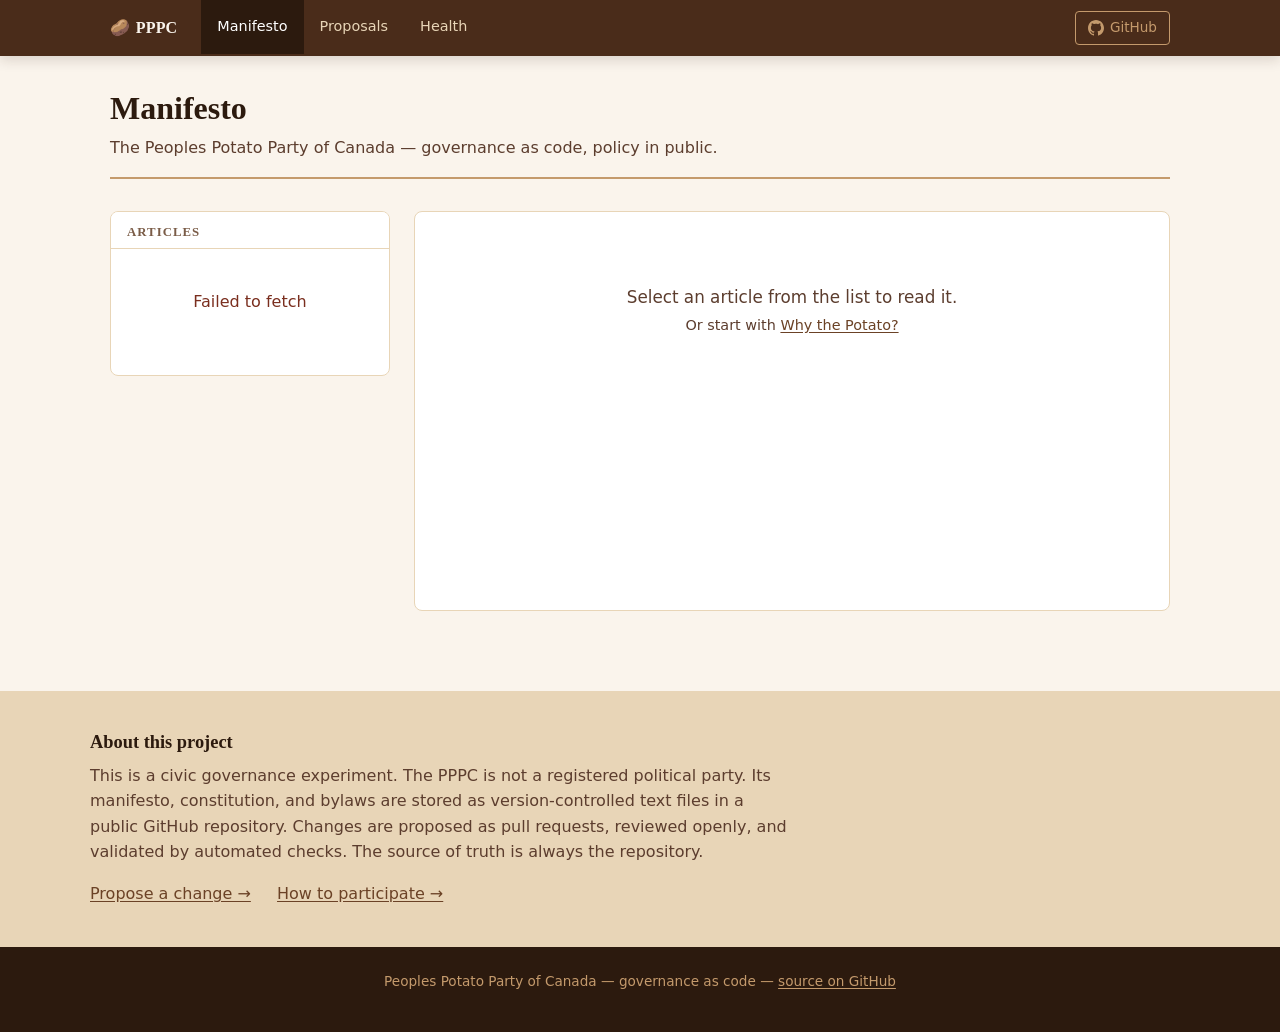
==== site/index.html @ 0935ccc1 "phase 3: GitHub Pages civic participation platform Three-component static site served from site/ via" ====
<!DOCTYPE html>
<html lang="en">
<head>
  <meta charset="UTF-8">
  <meta name="viewport" content="width=device-width, initial-scale=1.0">
  <meta name="description" content="Read the Peoples Potato Party of Canada manifesto — a governance-as-code experiment in open, transparent, evidence-based politics.">
  <title>Manifesto — Peoples Potato Party of Canada</title>
  <link rel="stylesheet" href="./css/main.css">
</head>
<body>

<nav class="site-nav" aria-label="Main navigation">
  <div class="nav-inner">
    <a href="./index.html" class="nav-brand">
      <span class="potato-icon" aria-hidden="true">🥔</span>PPPC
    </a>
    <ul class="nav-links" role="list">
      <li><a href="./index.html" class="active">Manifesto</a></li>
      <li><a href="./proposals.html">Proposals</a></li>
      <li><a href="./dashboard.html">Health</a></li>
    </ul>
    <div class="nav-github">
      <a href="https://github.com/pancakesaregood/potato" target="_blank" rel="noopener">
        <svg width="16" height="16" viewBox="0 0 24 24" fill="currentColor" aria-hidden="true">
          <path d="M12 0C5.37 0 0 5.37 0 12c0 5.3 3.438 9.8 8.205 11.387.6.113.82-.258.82-.577v-2.165c-3.338.726-4.042-1.61-4.042-1.61-.546-1.387-1.333-1.756-1.333-1.756-1.09-.745.083-.729.083-.729 1.205.085 1.84 1.237 1.84 1.237 1.07 1.834 2.807 1.304 3.492.997.108-.775.418-1.305.762-1.605-2.665-.305-5.467-1.334-5.467-5.931 0-1.31.469-2.381 1.236-3.221-.124-.303-.535-1.524.117-3.176 0 0 1.008-.322 3.3 1.23A11.51 11.51 0 0 1 12 5.803c1.02.005 2.047.138 3.006.404 2.29-1.552 3.297-1.23 3.297-1.23.653 1.653.242 2.874.118 3.176.77.84 1.235 1.911 1.235 3.221 0 4.609-2.807 5.624-5.479 5.921.43.372.823 1.102.823 2.222v3.293c0 .322.218.694.825.576C20.565 21.796 24 17.3 24 12c0-6.63-5.37-12-12-12z"/>
        </svg>
        GitHub
      </a>
    </div>
  </div>
</nav>

<main>
  <div class="page-wrap">
    <div class="page-header">
      <h1>Manifesto</h1>
      <p>The Peoples Potato Party of Canada — governance as code, policy in public.</p>
    </div>

    <div class="two-col" id="manifesto-layout">
      <!-- Left panel: article list -->
      <aside class="article-list-panel" aria-label="Article list">
        <h2>Articles</h2>
        <nav aria-label="Manifesto articles">
          <ul class="article-list" id="article-list" role="list">
            <li><div class="state-loading"><div class="spinner"></div></div></li>
          </ul>
        </nav>
      </aside>

      <!-- Right panel: article content -->
      <article class="article-panel" id="article-panel" aria-live="polite" aria-busy="false">
        <div class="state-empty" id="article-welcome">
          <p style="font-size:1.05rem; color:var(--text-secondary);">
            Select an article from the list to read it.<br>
            <span style="font-size:0.9rem;">Or start with
            <a href="#" data-article="why_the_potato.md">Why the Potato?</a></span>
          </p>
        </div>
        <div id="article-content" hidden></div>
      </article>
    </div>
  </div>

  <!-- About section at the bottom -->
  <section style="background: var(--cream-dark); padding: 2.5rem 1.25rem; margin-top: 3rem;">
    <div style="max-width: var(--max-width); margin: 0 auto;">
      <h2 style="margin-top:0; font-size:1.15rem;">About this project</h2>
      <p style="color:var(--text-secondary); max-width:700px;">
        This is a civic governance experiment. The PPPC is not a registered
        political party. Its manifesto, constitution, and bylaws are stored
        as version-controlled text files in a public GitHub repository.
        Changes are proposed as pull requests, reviewed openly, and validated
        by automated checks. The source of truth is always the repository.
      </p>
      <p style="margin-bottom:0;">
        <a href="./proposals.html">Propose a change →</a>
        &emsp;
        <a href="https://github.com/pancakesaregood/potato/blob/main/docs/how_to_participate.md" target="_blank" rel="noopener">How to participate →</a>
      </p>
    </div>
  </section>
</main>

<footer class="site-footer">
  <p>
    Peoples Potato Party of Canada &mdash; governance as code &mdash;
    <a href="https://github.com/pancakesaregood/potato" target="_blank" rel="noopener">source on GitHub</a>
  </p>
</footer>

<script type="module" src="./js/manifesto.js"></script>
</body>
</html>
---- site/css/main.css ----
/* ============================================================
   Peoples Potato Party of Canada — Civic Participation Platform
   Colour palette: soil brown, cream, earth green.
   Consistent with Article 13 (Symbolism of Brown).
   WCAG 2.1 AA target: all text/background combinations ≥ 4.5:1.
   ============================================================ */

/* --- Custom properties --------------------------------------------------- */
:root {
  --brown-darkest:  #2C1A0E;   /* deepest text, headings */
  --brown-dark:     #4A2C1A;   /* nav background, strong accents */
  --brown-mid:      #6B4226;   /* primary brand, links */
  --brown-light:    #8B6248;   /* secondary links, captions */
  --brown-pale:     #C49A6C;   /* borders, dividers */
  --cream-dark:     #E8D5B7;   /* card backgrounds */
  --cream-light:    #FAF4EC;   /* page background */
  --white:          #FFFFFF;
  --text-primary:   #2C1A0E;
  --text-secondary: #5C3D2E;
  --text-muted:     #7A5C47;
  --green-earth:    #3D6B4A;   /* adopted/pass states */
  --green-pale:     #D4EAD8;
  --red-earth:      #7A2E1E;   /* warning/error */
  --red-pale:       #F5D9D4;
  --shadow-sm:      0 1px 3px rgba(44,26,14,0.12);
  --shadow-md:      0 4px 12px rgba(44,26,14,0.15);
  --radius:         4px;
  --radius-md:      8px;
  --font-serif:     Georgia, 'Times New Roman', serif;
  --font-sans:      system-ui, -apple-system, 'Segoe UI', sans-serif;
  --max-width:      1100px;
  --nav-height:     56px;
}

/* --- Reset ---------------------------------------------------------------- */
*, *::before, *::after { box-sizing: border-box; margin: 0; padding: 0; }

html { font-size: 16px; scroll-behavior: smooth; }

body {
  font-family: var(--font-sans);
  background: var(--cream-light);
  color: var(--text-primary);
  line-height: 1.6;
  min-height: 100vh;
  display: flex;
  flex-direction: column;
}

img { max-width: 100%; height: auto; }

/* --- Focus visible -------------------------------------------------------- */
:focus-visible {
  outline: 3px solid var(--brown-mid);
  outline-offset: 2px;
  border-radius: var(--radius);
}

/* --- Typography ----------------------------------------------------------- */
h1, h2, h3, h4 {
  font-family: var(--font-serif);
  color: var(--brown-darkest);
  line-height: 1.3;
}

h1 { font-size: 2rem; }
h2 { font-size: 1.5rem; margin-top: 1.75rem; margin-bottom: 0.5rem; }
h3 { font-size: 1.2rem; margin-top: 1.5rem; margin-bottom: 0.4rem; }
h4 { font-size: 1rem; margin-top: 1.25rem; margin-bottom: 0.3rem; }

p { margin-bottom: 1rem; }

a {
  color: var(--brown-mid);
  text-decoration: underline;
  text-underline-offset: 2px;
}
a:hover { color: var(--brown-dark); }

ul, ol { padding-left: 1.5rem; margin-bottom: 1rem; }
li { margin-bottom: 0.25rem; }

code {
  font-family: 'SFMono-Regular', Consolas, 'Liberation Mono', monospace;
  font-size: 0.875em;
  background: var(--cream-dark);
  padding: 0.1em 0.35em;
  border-radius: var(--radius);
}

pre {
  background: var(--cream-dark);
  border: 1px solid var(--brown-pale);
  border-radius: var(--radius-md);
  padding: 1rem;
  overflow-x: auto;
  margin-bottom: 1rem;
}
pre code { background: none; padding: 0; }

blockquote {
  border-left: 4px solid var(--brown-pale);
  padding-left: 1rem;
  color: var(--text-secondary);
  margin: 1rem 0;
  font-style: italic;
}

table {
  width: 100%;
  border-collapse: collapse;
  margin-bottom: 1.25rem;
  font-size: 0.95rem;
}
th {
  background: var(--brown-dark);
  color: var(--white);
  padding: 0.5rem 0.75rem;
  text-align: left;
  font-family: var(--font-sans);
  font-weight: 600;
}
td { padding: 0.5rem 0.75rem; border-bottom: 1px solid var(--cream-dark); }
tr:nth-child(even) td { background: var(--cream-light); }

hr {
  border: none;
  border-top: 1px solid var(--brown-pale);
  margin: 1.75rem 0;
}

strong { font-weight: 700; }

/* --- Navigation ----------------------------------------------------------- */
.site-nav {
  background: var(--brown-dark);
  height: var(--nav-height);
  position: sticky;
  top: 0;
  z-index: 100;
  box-shadow: var(--shadow-md);
}

.nav-inner {
  max-width: var(--max-width);
  margin: 0 auto;
  padding: 0 1.25rem;
  height: 100%;
  display: flex;
  align-items: center;
  gap: 0;
}

.nav-brand {
  font-family: var(--font-serif);
  font-size: 1rem;
  font-weight: bold;
  color: var(--cream-light);
  text-decoration: none;
  letter-spacing: 0.01em;
  flex-shrink: 0;
  padding-right: 1.5rem;
}
.nav-brand:hover { color: var(--white); }

.nav-brand .potato-icon { font-style: normal; margin-right: 0.35em; }

.nav-links {
  display: flex;
  list-style: none;
  padding: 0;
  margin: 0;
  gap: 0;
  flex: 1;
}

.nav-links a {
  display: block;
  padding: 0 1rem;
  height: var(--nav-height);
  line-height: var(--nav-height);
  color: var(--cream-dark);
  text-decoration: none;
  font-size: 0.9rem;
  transition: background 0.15s, color 0.15s;
}
.nav-links a:hover,
.nav-links a.active {
  background: var(--brown-darkest);
  color: var(--white);
}

.nav-github {
  margin-left: auto;
  flex-shrink: 0;
}
.nav-github a {
  display: flex;
  align-items: center;
  gap: 0.4em;
  font-size: 0.85rem;
  color: var(--brown-pale);
  text-decoration: none;
  padding: 0.35rem 0.75rem;
  border: 1px solid var(--brown-pale);
  border-radius: var(--radius);
}
.nav-github a:hover { color: var(--white); border-color: var(--white); }

/* --- Page layout ---------------------------------------------------------- */
.page-wrap {
  max-width: var(--max-width);
  margin: 0 auto;
  padding: 2rem 1.25rem;
  flex: 1;
  width: 100%;
}

.page-header {
  margin-bottom: 2rem;
  padding-bottom: 1rem;
  border-bottom: 2px solid var(--brown-pale);
}
.page-header h1 { margin-bottom: 0.35rem; }
.page-header p { color: var(--text-secondary); margin: 0; font-size: 1rem; }

/* --- Hero (home page) ----------------------------------------------------- */
.hero {
  background: var(--brown-dark);
  color: var(--cream-light);
  padding: 3.5rem 1.25rem;
  text-align: center;
}
.hero-inner { max-width: 760px; margin: 0 auto; }
.hero h1 {
  font-family: var(--font-serif);
  font-size: 2.25rem;
  color: var(--white);
  margin-bottom: 0.75rem;
}
.hero .tagline {
  font-size: 1.1rem;
  color: var(--cream-dark);
  margin-bottom: 0;
  line-height: 1.65;
}
.hero .hero-badge {
  display: inline-block;
  margin-bottom: 1.25rem;
  font-size: 3rem;
  line-height: 1;
}

/* --- Cards ---------------------------------------------------------------- */
.card {
  background: var(--white);
  border: 1px solid var(--cream-dark);
  border-radius: var(--radius-md);
  padding: 1.25rem 1.5rem;
  box-shadow: var(--shadow-sm);
}

.card-grid {
  display: grid;
  grid-template-columns: repeat(auto-fit, minmax(280px, 1fr));
  gap: 1.25rem;
  margin-top: 1.5rem;
}

.card h2 { font-size: 1.15rem; margin-top: 0; margin-bottom: 0.4rem; }
.card p { color: var(--text-secondary); font-size: 0.95rem; margin-bottom: 0; }

.card-link {
  display: inline-block;
  margin-top: 0.85rem;
  color: var(--brown-mid);
  font-size: 0.9rem;
  font-weight: 600;
  text-decoration: none;
}
.card-link:hover { color: var(--brown-dark); text-decoration: underline; }

/* --- Two-column layout (manifesto browser) -------------------------------- */
.two-col {
  display: grid;
  grid-template-columns: 280px 1fr;
  gap: 1.5rem;
  align-items: start;
}

.article-list-panel {
  background: var(--white);
  border: 1px solid var(--cream-dark);
  border-radius: var(--radius-md);
  overflow: hidden;
  position: sticky;
  top: calc(var(--nav-height) + 1.25rem);
  max-height: calc(100vh - var(--nav-height) - 2.5rem);
  overflow-y: auto;
}

.article-list-panel h2 {
  font-size: 0.8rem;
  text-transform: uppercase;
  letter-spacing: 0.08em;
  color: var(--text-muted);
  padding: 0.75rem 1rem 0.5rem;
  margin: 0;
  border-bottom: 1px solid var(--cream-dark);
  position: sticky;
  top: 0;
  background: var(--white);
  z-index: 1;
}

.article-list {
  list-style: none;
  padding: 0;
  margin: 0;
}

.article-list li a {
  display: block;
  padding: 0.65rem 1rem;
  font-size: 0.875rem;
  color: var(--text-primary);
  text-decoration: none;
  border-bottom: 1px solid var(--cream-light);
  transition: background 0.1s;
  line-height: 1.4;
}
.article-list li a:hover { background: var(--cream-light); }
.article-list li a.active {
  background: var(--cream-dark);
  color: var(--brown-dark);
  font-weight: 600;
}

/* --- Article content panel ------------------------------------------------ */
.article-panel {
  background: var(--white);
  border: 1px solid var(--cream-dark);
  border-radius: var(--radius-md);
  padding: 2rem 2.25rem;
  min-height: 400px;
}

.article-panel .article-meta {
  font-size: 0.85rem;
  color: var(--text-muted);
  margin-bottom: 1.5rem;
  padding-bottom: 1rem;
  border-bottom: 1px solid var(--cream-dark);
}

/* --- Loading / error states ----------------------------------------------- */
.state-loading,
.state-error,
.state-empty {
  padding: 2.5rem 1.5rem;
  text-align: center;
  color: var(--text-muted);
}
.state-error { color: var(--red-earth); }

.spinner {
  display: inline-block;
  width: 1.5rem;
  height: 1.5rem;
  border: 3px solid var(--cream-dark);
  border-top-color: var(--brown-mid);
  border-radius: 50%;
  animation: spin 0.75s linear infinite;
  margin-bottom: 0.75rem;
}
@keyframes spin { to { transform: rotate(360deg); } }

/* --- Badges --------------------------------------------------------------- */
.badge {
  display: inline-block;
  padding: 0.2em 0.55em;
  border-radius: 999px;
  font-size: 0.75rem;
  font-weight: 600;
  line-height: 1;
  vertical-align: middle;
}
.badge-open  { background: var(--green-pale);  color: var(--green-earth); }
.badge-draft { background: var(--cream-dark);  color: var(--text-muted); }
.badge-label { background: var(--cream-dark);  color: var(--brown-mid); }

/* --- PR list (proposals) -------------------------------------------------- */
.pr-list {
  list-style: none;
  padding: 0;
  margin: 0;
  display: flex;
  flex-direction: column;
  gap: 0.85rem;
}

.pr-item {
  background: var(--white);
  border: 1px solid var(--cream-dark);
  border-radius: var(--radius-md);
  padding: 1rem 1.25rem;
  box-shadow: var(--shadow-sm);
}

.pr-item-title {
  font-size: 1rem;
  font-weight: 600;
  margin-bottom: 0.3rem;
}
.pr-item-title a { color: var(--text-primary); text-decoration: none; }
.pr-item-title a:hover { color: var(--brown-mid); text-decoration: underline; }

.pr-item-meta {
  font-size: 0.83rem;
  color: var(--text-muted);
  display: flex;
  flex-wrap: wrap;
  gap: 0.5rem;
  align-items: center;
}

/* --- Stats grid (dashboard) ----------------------------------------------- */
.stats-grid {
  display: grid;
  grid-template-columns: repeat(auto-fit, minmax(180px, 1fr));
  gap: 1rem;
  margin-bottom: 2rem;
}

.stat-card {
  background: var(--white);
  border: 1px solid var(--cream-dark);
  border-radius: var(--radius-md);
  padding: 1.25rem;
  text-align: center;
  box-shadow: var(--shadow-sm);
}
.stat-card .stat-value {
  font-family: var(--font-serif);
  font-size: 2rem;
  font-weight: bold;
  color: var(--brown-mid);
  line-height: 1.2;
  display: block;
}
.stat-card .stat-label {
  font-size: 0.8rem;
  color: var(--text-muted);
  text-transform: uppercase;
  letter-spacing: 0.06em;
  margin-top: 0.3rem;
  display: block;
}

/* --- Commit list ---------------------------------------------------------- */
.commit-list {
  list-style: none;
  padding: 0;
  margin: 0;
  display: flex;
  flex-direction: column;
  gap: 0;
}
.commit-item {
  display: flex;
  gap: 0.75rem;
  align-items: baseline;
  padding: 0.65rem 0;
  border-bottom: 1px solid var(--cream-dark);
  font-size: 0.9rem;
}
.commit-item:last-child { border-bottom: none; }
.commit-sha {
  font-family: monospace;
  font-size: 0.8rem;
  color: var(--text-muted);
  flex-shrink: 0;
  width: 5ch;
  overflow: hidden;
}
.commit-msg { flex: 1; color: var(--text-primary); }
.commit-date { flex-shrink: 0; color: var(--text-muted); font-size: 0.8rem; }

/* --- Submit CTA ----------------------------------------------------------- */
.submit-cta {
  background: var(--brown-dark);
  color: var(--cream-light);
  border-radius: var(--radius-md);
  padding: 2rem;
  margin-top: 2rem;
}
.submit-cta h2 { color: var(--white); margin-top: 0; font-size: 1.25rem; }
.submit-cta p { color: var(--cream-dark); margin-bottom: 1.25rem; font-size: 0.95rem; }

.btn {
  display: inline-block;
  padding: 0.6rem 1.4rem;
  border-radius: var(--radius);
  font-size: 0.95rem;
  font-weight: 600;
  text-decoration: none;
  cursor: pointer;
  transition: background 0.15s, color 0.15s;
  border: 2px solid transparent;
}
.btn-primary {
  background: var(--cream-light);
  color: var(--brown-dark);
}
.btn-primary:hover { background: var(--white); color: var(--brown-darkest); }

.btn-outline {
  background: transparent;
  color: var(--cream-light);
  border-color: var(--cream-dark);
}
.btn-outline:hover { background: var(--cream-light); color: var(--brown-dark); }

/* --- Section header ------------------------------------------------------- */
.section-heading {
  font-size: 0.8rem;
  text-transform: uppercase;
  letter-spacing: 0.08em;
  color: var(--text-muted);
  margin-bottom: 0.85rem;
  padding-bottom: 0.4rem;
  border-bottom: 1px solid var(--cream-dark);
}

/* --- Footer --------------------------------------------------------------- */
.site-footer {
  background: var(--brown-darkest);
  color: var(--brown-pale);
  padding: 1.5rem 1.25rem;
  font-size: 0.85rem;
  text-align: center;
}
.site-footer a { color: var(--brown-pale); }
.site-footer a:hover { color: var(--cream-light); }

/* --- Pipeline status badge ------------------------------------------------ */
.pipeline-badge {
  display: inline-flex;
  align-items: center;
  gap: 0.4em;
  font-size: 0.85rem;
  padding: 0.3em 0.75em;
  border-radius: 999px;
  font-weight: 600;
}
.pipeline-pass { background: var(--green-pale); color: var(--green-earth); }
.pipeline-fail { background: var(--red-pale);   color: var(--red-earth); }
.pipeline-unknown { background: var(--cream-dark); color: var(--text-muted); }

/* --- Responsive ----------------------------------------------------------- */
@media (max-width: 760px) {
  .two-col {
    grid-template-columns: 1fr;
  }

  .article-list-panel {
    position: static;
    max-height: none;
  }

  /* On mobile, hide content panel until an article is selected */
  .article-panel.hidden-mobile { display: none; }
  .article-list-panel.hidden-mobile { display: none; }

  h1 { font-size: 1.6rem; }
  .hero h1 { font-size: 1.75rem; }

  .nav-links { display: none; }
  .nav-brand { font-size: 0.95rem; }

  .article-panel { padding: 1.25rem; }

  .stats-grid { grid-template-columns: repeat(2, 1fr); }
}
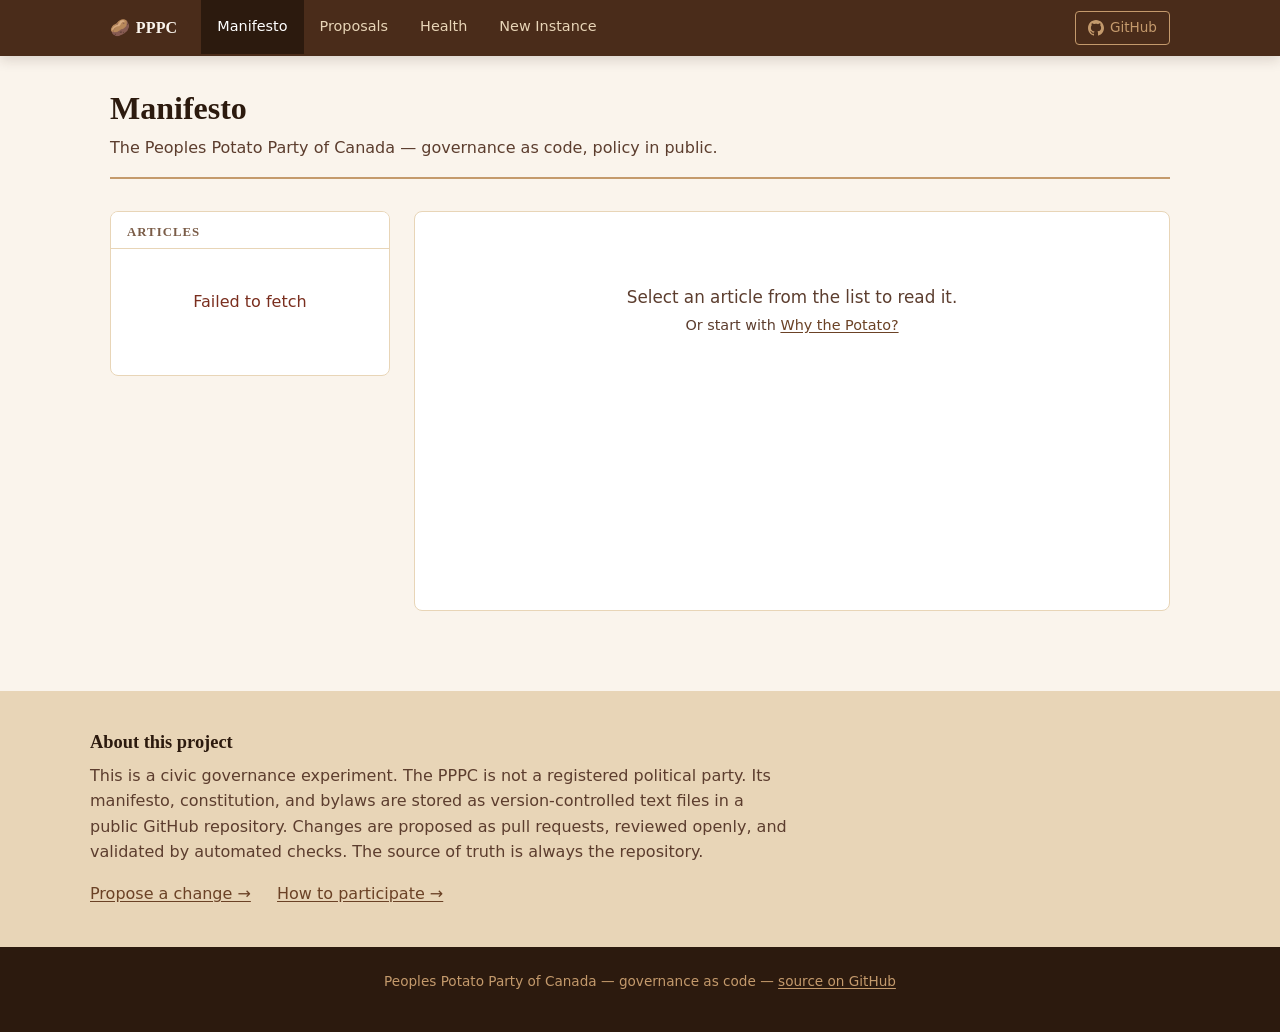
==== commit 2a9c6207: "add new instance onboarding — issue template and site page GitHub Issue template (new_instance.yml):" ====
--- a/site/index.html
+++ b/site/index.html
@@ -18,6 +18,7 @@
       <li><a href="./index.html" class="active">Manifesto</a></li>
       <li><a href="./proposals.html">Proposals</a></li>
       <li><a href="./dashboard.html">Health</a></li>
+      <li><a href="./new-instance.html">New Instance</a></li>
     </ul>
     <div class="nav-github">
       <a href="https://github.com/pancakesaregood/potato" target="_blank" rel="noopener">
